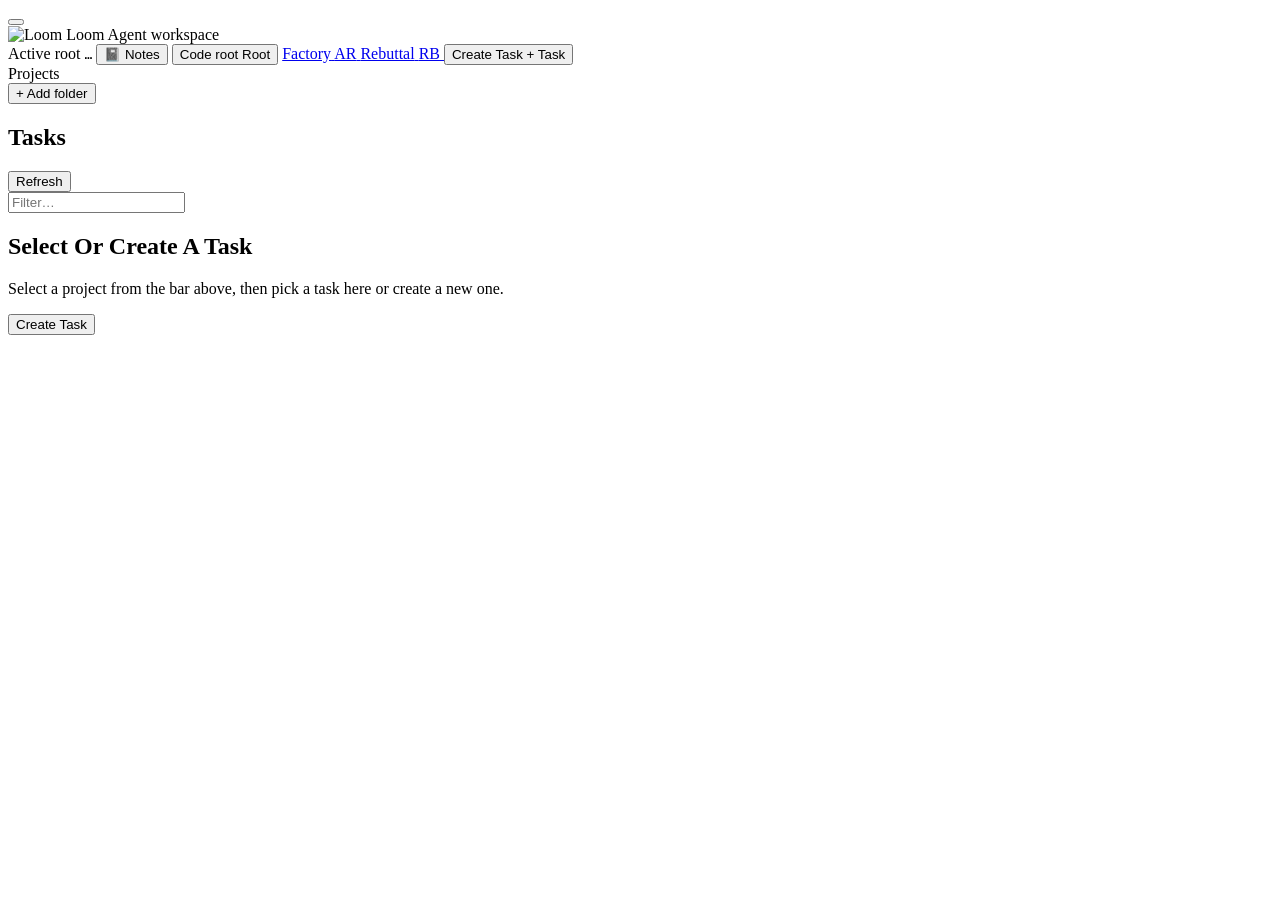
==== loom/web_static/index.html @ cb7a7e26 "Merge remote-tracking branch 'origin/main' into HEAD Co-authored-by: Cursor <cursoragent@cursor.com>" ====
<!DOCTYPE html>
<html lang="en">
<head>
  <meta charset="utf-8" />
  <meta name="viewport" content="width=device-width, initial-scale=1" />
  <title>Loom</title>
  <link rel="icon" type="image/png" href="/static/loom-logo.png" />
  <link rel="stylesheet" href="/static/vendor/xterm.css?v=5.5.0" />
  <link rel="stylesheet" href="/static/vendor/katex/katex.min.css" />
  <link rel="stylesheet" href="/static/app.css?v=20260814-1" />
</head>
<body>
  <header class="topbar">
    <div class="topbar__left">
      <button type="button" class="icon-btn icon-btn--menu" id="btn-sidebar-toggle" aria-label="Toggle sidebar" aria-expanded="false">
        <span class="icon-btn__bar"></span>
        <span class="icon-btn__bar"></span>
        <span class="icon-btn__bar"></span>
      </button>
      <div class="brand">
        <img class="brand__logo" src="/static/loom-logo.png" alt="Loom" />
        <span class="brand__name">Loom</span>
        <span class="brand__tag">Agent workspace</span>
      </div>
    </div>
    <div class="topbar__meta">
      <span class="topbar__meta-item">Active root <code id="hdr-project">…</code></span>
      <button type="button" class="btn btn--ghost" id="btn-notes-open" title="Open project NOTES.md">
        <span aria-hidden="true">📓</span>
        <span class="btn__label-full">Notes</span>
      </button>
      <button type="button" class="btn btn--ghost" id="btn-code-root-open" title="Configure the repository used for new task worktrees">
        <span class="btn__label-full">Code root</span>
        <span class="btn__label-short" aria-hidden="true">Root</span>
      </button>
      <a class="btn btn--ghost" href="/factory" title="Research Factory — a dedicated view of the AR pipeline">
        <span class="btn__label-full">Factory</span>
        <span class="btn__label-short" aria-hidden="true">AR</span>
      </a>
      <a class="btn btn--ghost" href="/rebuttal-factory" title="Auto Rebuttal Factory — reviewer response workflow">
        <span class="btn__label-full">Rebuttal</span>
        <span class="btn__label-short" aria-hidden="true">RB</span>
      </a>
      <button type="button" class="btn btn--primary" id="btn-create-open">
        <span class="btn__label-full">Create Task</span>
        <span class="btn__label-short" aria-hidden="true">+ Task</span>
      </button>
    </div>
  </header>
  <div class="sidebar-backdrop" id="sidebar-backdrop" hidden></div>

  <div class="offline-bar" id="offline-bar" role="status" hidden>
    <span class="offline-bar__dot" aria-hidden="true"></span>
    <span class="offline-bar__text">Can't reach the Loom server. Anything below is the last data loaded — agents in tmux keep running.</span>
    <button type="button" class="btn btn--sm" id="btn-offline-retry">Retry</button>
  </div>

  <nav class="project-bar" aria-label="Registered repositories">
    <span class="project-bar__hint" id="project-bar-hint">Projects</span>
    <div class="project-bar__scroll" id="project-toggle-scroll" role="tablist" aria-label="Switch project"></div>
    <button type="button" class="project-bar__add" id="btn-add-project">+ Add folder</button>
  </nav>

  <div class="layout">
    <aside class="sidebar">
      <section class="sidebar__section">
        <div class="sidebar__heading-row">
          <h2 class="sidebar__heading">Tasks <span class="sidebar__count" id="task-count"></span></h2>
          <button type="button" class="btn btn--primary btn--sm" id="btn-tasks-refresh">Refresh</button>
        </div>
        <input type="search" class="task-filter" id="task-filter" placeholder="Filter…" autocomplete="off" />
        <ul class="task-list" id="task-list" aria-live="polite"></ul>
      </section>
    </aside>

    <section class="main">
      <div id="task-empty" class="empty-state">
        <h1>Select Or Create A Task</h1>
        <p>Select a project from the bar above, then pick a task here or create a new one.</p>
        <button type="button" class="btn btn--primary" id="btn-empty-create">Create Task</button>
      </div>

      <article id="task-view" class="task-view" hidden>
        <header class="task-view__header">
          <div class="task-view__header-row">
            <div class="task-view__heading">
              <h1 class="task-view__title" id="task-title">…</h1>
              <div class="task-view__meta">
                <span id="task-backend"></span>
              </div>
            </div>
            <button type="button" class="btn btn--danger btn--sm" id="btn-delete-task">Delete task</button>
          </div>
          <p class="tab-panel__hint" id="task-goal"></p>
        </header>
        <nav class="tabs" id="main-tabs" role="tablist"></nav>
        <section class="tab-panel active" data-panel="claude" role="tabpanel">
          <input type="hidden" id="inp-interview-target" />
          <div class="agent-bar" aria-label="Agent controls">
            <button type="button" class="btn btn--primary" id="btn-interview-start" title="Launch the agent in a tmux pane — it keeps running even if you close the browser">Start Agent</button>
            <button type="button" class="btn btn--danger" id="btn-interview-stop">Stop Claude</button>
            <span class="agent-bar__sep" aria-hidden="true"></span>
            <span class="agent-bar__label">Prompts</span>
            <button type="button" class="btn btn--sm" id="btn-interview-paste" title="Paste the deep-interview prompt (general goal + skills) into the agent pane">Start Deep Interview</button>
            <button type="button" class="btn btn--sm" id="btn-run-goal" title="Paste /goal, which runs the agent against PLAN.md">Run /goal</button>
            <button type="button" class="btn btn--sm" id="btn-write-result" title="Paste the prompt that writes progress and results back into PLAN.md">Write result</button>
          </div>
          <div class="pane-card claude-info" id="claude-info-card">
            <div class="claude-info__row">
              <span class="claude-info__label">Agent</span>
              <select id="claude-info-agent" class="claude-info__agent">
                <option value="cursor">Cursor Agent</option>
                <option value="claude">Claude</option>
                <option value="codex">Codex</option>
              </select>
              <span class="claude-info__hint" id="claude-info-agent-hint">stop first</span>
            </div>
            <div class="claude-info__row">
              <span class="claude-info__label">Model</span>
              <select id="claude-info-model-select" class="model-select" aria-label="Model"></select>
              <input id="claude-info-model" class="claude-info__model model-custom" placeholder="Model id" hidden />
              <span class="claude-info__hint" id="claude-info-model-hint">used on next start</span>
            </div>
            <div class="claude-info__row claude-info__row--skills">
              <span class="claude-info__label" id="claude-info-skills-label">Skills</span>
              <select id="claude-info-skills" class="skill-select-native" multiple data-chips="claude-info-skill-chips" data-require-one="1" tabindex="-1" aria-hidden="true"></select>
              <div class="skill-chips" id="claude-info-skill-chips" role="group" aria-labelledby="claude-info-skills-label"></div>
              <span class="claude-info__hint" id="claude-info-skills-hint">used when starting deep interview</span>
            </div>
            <div class="claude-info__row claude-info__row--worktrees">
              <span class="claude-info__label">Worktrees</span>
              <div class="claude-info__worktrees" id="claude-info-worktree-list"></div>
              <div class="claude-info__wt-actions">
                <button type="button" class="btn btn--sm" id="btn-create-worktree">+ Add worktree</button>
                <button type="button" class="btn btn--sm" id="btn-worktree-push-all" hidden>Push all</button>
              </div>
            </div>
            <div class="claude-info__row">
              <span class="claude-info__label">tmux</span>
              <code class="claude-info__value" id="claude-info-tmux">—</code>
              <span class="claude-info__pill" id="claude-info-tmux-state">unknown</span>
            </div>
            <div class="claude-info__row claude-info__row--sessions">
              <span class="claude-info__label">Sessions</span>
              <div class="claude-info__sessions" id="claude-info-sessions">
                <span class="claude-info__hint">No agent sessions captured yet. Start Agent to bind one.</span>
              </div>
            </div>
            <div class="claude-info__row claude-info__row--monitor">
              <span class="claude-info__label">Monitor</span>
              <div class="claude-info__monitor">
                <label class="switch" title="Notify via OpenClaw each time the agent stops and waits for input (reply in OpenClaw to continue it). Stays silent if it's already idle when you turn this on.">
                  <input type="checkbox" id="monitor-toggle" class="switch__input" />
                  <span class="switch__track"><span class="switch__thumb"></span></span>
                  <span class="switch__text">Notify</span>
                </label>
              </div>
            </div>
          </div>
          <div class="pane-card terminal-card terminal-card--interview">
            <div class="terminal-card__bar">
              <span class="terminal-card__bar-glyph" aria-hidden="true"></span>
              <h4>Agent Terminal</h4>
              <div class="terminal-card__bar-right">
                <span class="terminal-card__live" id="interview-live" hidden>● live</span>
                <button type="button" class="term-kill" id="term-kill" title="Close the current tmux session (kill-session); any running agent is terminated too" aria-label="Close current tmux session">
                  <span class="term-kill__glyph" aria-hidden="true">
                    <svg viewBox="0 0 24 24" width="13" height="13" focusable="false"><path fill="currentColor" d="M11 2.6h2v9.2h-2zM6.7 6.1 8.1 7.5a5.6 5.6 0 1 0 7.8 0l1.4-1.4a7.6 7.6 0 1 1-10.6 0z"/></svg>
                  </span>
                  <span class="term-kill__label">Close Tmux</span>
                </button>
                <button type="button" class="term-compose-toggle" id="term-compose-toggle" aria-expanded="false" aria-controls="term-compose" title="Chinese / long-text input (reliable IME; Enter to send, Shift+Enter for newline)">
                  <span class="term-compose-toggle__glyph" aria-hidden="true">中</span>
                  <span class="term-compose-toggle__label">Chinese Input</span>
                </button>
              </div>
            </div>
            <div id="interview-term" class="xterm-host" aria-label="Agent terminal — click and type like a real terminal"></div>
            <div class="term-compose" id="term-compose" hidden>
              <textarea id="term-compose-input" class="term-compose__input" rows="1" placeholder="Type a message — Enter to send, Shift+Enter for newline" autocomplete="off" autocapitalize="off" spellcheck="false"></textarea>
              <button type="button" class="term-compose__send" id="term-compose-send" title="Send to terminal (Enter)" aria-label="Send to terminal">
                <svg class="term-compose__send-icon" viewBox="0 0 24 24" width="16" height="16" aria-hidden="true" focusable="false"><path fill="currentColor" d="M3.32 20.4l17.4-7.46a1.02 1.02 0 0 0 0-1.88L3.32 3.6A1.01 1.01 0 0 0 1.93 4.8L4 11l9 1-9 1-2.07 6.2a1.01 1.01 0 0 0 1.39 1.2z"/></svg>
                <span class="term-compose__send-label">Send</span>
              </button>
            </div>
            <div class="term-mobile-keys" id="term-mobile-keys" aria-label="Terminal keys">
              <button type="button" class="term-key" data-key="esc">Esc</button>
              <button type="button" class="term-key" data-key="c-c" aria-label="Ctrl-C">⌃C</button>
              <button type="button" class="term-key" data-key="up" aria-label="Up">↑</button>
              <button type="button" class="term-key" data-key="down" aria-label="Down">↓</button>
              <button type="button" class="term-key" data-key="left" aria-label="Left">←</button>
              <button type="button" class="term-key" data-key="right" aria-label="Right">→</button>
              <button type="button" class="term-key" data-key="tab">Tab</button>
              <button type="button" class="term-key" data-key="enter" aria-label="Enter">⏎</button>
            </div>
          </div>
          <div class="interview-markdown">
            <div class="interview-md-bar">
              <label for="interview-md-select" class="interview-md-bar__label">Viewing</label>
              <select id="interview-md-select" class="interview-md-select" aria-label="Top-level markdown file to view"></select>
              <span class="tab-panel__hint interview-md-bar__hint" id="interview-md-hint">Read-only preview. Pick any scanned Markdown file.</span>
              <span class="interview-md-bar__spacer"></span>
              <button type="button" class="btn btn--sm" id="btn-plan-edit">Edit</button>
              <button type="button" class="btn btn--primary btn--sm" id="btn-plan-save" hidden>Save</button>
              <button type="button" class="btn btn--sm" id="btn-plan-cancel" hidden>Cancel</button>
            </div>
            <div class="markdown-workbench markdown-workbench--interview">
              <div class="markdown-pane">
                <div class="pane-label">Raw Markdown</div>
                <textarea id="editor-interview" class="editor" spellcheck="false" readonly></textarea>
              </div>
              <div class="markdown-pane markdown-pane--preview">
                <div class="pane-label">Rendered Preview</div>
                <div id="preview-interview" class="markdown-preview"></div>
              </div>
            </div>
          </div>
        </section>

        <section class="tab-panel" data-panel="changes" role="tabpanel" hidden>
          <div class="changes-toolbar changes-toolbar--simple">
            <div>
              <strong>Code changes</strong>
              <span class="tab-panel__hint" id="changes-status"></span>
            </div>
            <button type="button" class="btn btn--sm" id="btn-changes-refresh">Refresh</button>
          </div>
          <div id="changes-body" class="changes-body"></div>
        </section>

        <section class="tab-panel" data-panel="kernel" role="tabpanel" hidden>
          <p class="tab-panel__hint">Kernel optimization on <code id="kernel-project">…</code> · <span class="kernel-badge" id="kernel-service-badge" data-state="unknown">service: …</span> <button type="button" class="btn btn--sm" id="btn-kernel-refresh">Refresh</button></p>
          <div class="pane-card claude-info kernel-info-card" id="kernel-info-card">
            <div class="claude-info__row claude-info__row--worktrees">
              <span class="claude-info__label">Worktrees</span>
              <div class="claude-info__worktrees" id="kernel-worktree-list"></div>
              <div class="claude-info__wt-actions">
                <button type="button" class="btn btn--sm" id="btn-kernel-create-worktree">+ Add worktree</button>
                <button type="button" class="btn btn--sm" id="btn-kernel-worktree-push-all" hidden>Push all</button>
              </div>
            </div>
          </div>
          <div class="kernel-lab__body">
            <section class="kernel-interview">
              <h3>Describe what to optimize (interview)</h3>
              <div class="kernel-chat" id="kernel-chat"></div>
              <div class="kernel-chat__input">
                <textarea id="kernel-chat-text" rows="2" placeholder="e.g. optimize this MLA decode: https://raw.githubusercontent.com/…/mla_decode_fp8.py"></textarea>
                <button type="button" class="btn btn--primary" id="btn-kernel-chat-send">Send</button>
              </div>
              <div class="kernel-spec" id="kernel-spec" hidden></div>
            </section>
            <section class="kernel-form">
              <div class="kernel-form__head">
                <h3>Launch workers</h3>
                <span>Choose one workflow</span>
              </div>
              <fieldset class="kernel-mode-picker">
                <label class="kernel-mode-card">
                  <input type="radio" name="kernel-run-mode" value="scratch" checked />
                  <span class="kernel-mode-card__body">
                    <strong>Write from scratch</strong>
                    <small>No starter kernel. Build from INSTRUCTION.md and shared PLAN.md.</small>
                  </span>
                </label>
                <label class="kernel-mode-card">
                  <input type="radio" name="kernel-run-mode" value="optimize" />
                  <span class="kernel-mode-card__body">
                    <strong>Optimize existing</strong>
                    <small>Start from the best correct kernel in the evaluator library.</small>
                  </span>
                </label>
              </fieldset>
              <div class="kernel-form__row">
                <div>
                  <label for="kernel-plugin">Operation</label>
                  <select id="kernel-plugin"></select>
                </div>
                <div>
                  <label for="kernel-target">Backend</label>
                  <select id="kernel-target"></select>
                </div>
              </div>
              <label for="kernel-model">Worker model</label>
              <input type="text" id="kernel-model" list="kernel-model-list" placeholder="claude-…" />
              <datalist id="kernel-model-list"></datalist>
              <div class="kernel-form__row">
                <div>
                  <label for="kernel-cluster">Cluster / GPU</label>
                  <select id="kernel-cluster"></select>
                </div>
                <div>
                  <label for="kernel-nagents">Workers</label>
                  <input type="number" id="kernel-nagents" min="1" value="3" />
                </div>
              </div>
              <div class="kernel-form__row">
                <div>
                  <label for="kernel-target-speedup">Success target</label>
                  <input type="number" id="kernel-target-speedup" step="0.05" placeholder="e.g. 1.10×" />
                </div>
              </div>
              <details class="kernel-advanced" id="kernel-advanced-shape">
                <summary class="kernel-advanced__summary">Advanced shape override</summary>
                <p class="kernel-advanced__hint">Normally use the interview shape. Override only when benchmarking a specific workload.</p>
                <textarea id="kernel-shape" rows="5" spellcheck="false" placeholder="(agent decides — optional override)"></textarea>
              </details>
              <button type="button" class="btn btn--primary kernel-launch-btn" id="btn-kernel-launch">
                <span>Launch run</span><span aria-hidden="true">→</span>
              </button>
              <span class="tab-panel__hint" id="kernel-launch-status"></span>
            </section>
            <section class="kernel-runs">
              <h3>Runs</h3>
              <ul class="kernel-run-list" id="kernel-run-list"></ul>
              <div class="kernel-run-detail" id="kernel-run-detail" hidden></div>
            </section>
          </div>
        </section>

        <section class="tab-panel" data-panel="ar" role="tabpanel" hidden>
          <p class="tab-panel__hint">
            Automated research on <code id="ar-direction-label">…</code> ·
            <span class="kernel-badge" id="ar-stage-badge" data-state="unknown">…</span>
            <button type="button" class="btn btn--sm" id="btn-ar-refresh">Refresh</button>
          </p>

          <!-- Studio view: mine papers, propose ideas, spawn one task per idea -->
          <div class="ar-studio" id="ar-studio" hidden>
            <section class="ar-card">
              <div class="ar-card__head">
                <h3>Recent work</h3>
                <div class="ar-card__actions">
                  <label class="ar-check"><input type="checkbox" id="ar-venue-only" /> Venue-tagged only</label>
                  <button type="button" class="btn btn--sm" id="btn-ar-mine">Mine arXiv</button>
                </div>
              </div>
              <p class="tab-panel__hint" id="ar-papers-status">Nothing mined yet.</p>
              <pre class="ar-log" id="ar-papers-log" hidden></pre>
              <ul class="ar-paper-list" id="ar-paper-list"></ul>
            </section>

            <section class="ar-card">
              <div class="ar-card__head">
                <h3>Ideas</h3>
                <div class="ar-card__actions">
                  <label class="ar-check">Count <input type="number" id="ar-idea-count" min="1" max="12" value="6" /></label>
                  <button type="button" class="btn btn--sm" id="btn-ar-ideas">Generate ideas</button>
                  <button type="button" class="btn btn--primary btn--sm" id="btn-ar-spawn" title="Turn each selected idea into its own paper task">Create tasks</button>
                </div>
              </div>
              <p class="tab-panel__hint" id="ar-ideas-status">No ideas yet. Generate them here, or paste a JSON array from the agent pane.</p>
              <pre class="ar-log" id="ar-ideas-log" hidden></pre>
              <div class="ar-idea-list" id="ar-idea-list"></div>
            </section>
          </div>

          <!-- Paper view: draft gate, author/reviewer rounds, final gate -->
          <div class="ar-paper" id="ar-paper" hidden>
            <section class="ar-card">
              <div class="ar-card__head">
                <h3 id="ar-paper-title">Paper</h3>
                <div class="ar-card__actions">
                  <button type="button" class="btn btn--sm" id="btn-ar-build">Rebuild PDF</button>
                  <button type="button" class="btn btn--sm" id="btn-ar-download">Download PDF</button>
                  <button type="button" class="btn btn--sm" id="btn-ar-submission" title="Check this paper against the venue's requirements and write submission.json">Prepare submission</button>
                </div>
              </div>
              <ol class="ar-stepper" id="ar-stepper"></ol>
              <p class="tab-panel__hint" id="ar-paper-hint"></p>
              <div class="ar-idea-brief" id="ar-idea-brief"></div>
              <div class="ar-submission" id="ar-submission" hidden>
                <h4 class="ar-submission__title">Submission readiness</h4>
                <ul class="ar-checklist" id="ar-checklist"></ul>
                <p class="tab-panel__hint">Loom never posts to OpenReview. Run this yourself, signed in as you:</p>
                <pre class="ar-log" id="ar-submission-command"></pre>
              </div>
            </section>

            <section class="ar-card" id="ar-gate-card" hidden>
              <div class="ar-card__head">
                <h3 id="ar-gate-title">Your review</h3>
              </div>
              <p class="tab-panel__hint" id="ar-gate-hint"></p>
              <textarea id="ar-gate-note" rows="3" placeholder="Optional instruction for the author agent — carried into the next round."></textarea>
              <div class="ar-card__actions">
                <button type="button" class="btn btn--primary" id="btn-ar-approve">Approve</button>
                <button type="button" class="btn btn--danger" id="btn-ar-reject">Request changes</button>
              </div>
            </section>

            <section class="ar-card">
              <div class="ar-card__head">
                <h3>Rounds</h3>
                <div class="ar-card__actions">
                  <button type="button" class="btn btn--sm" id="btn-ar-loop-start">Start loop</button>
                  <button type="button" class="btn btn--sm" id="btn-ar-loop-stop">Stop loop</button>
                  <button type="button" class="btn btn--sm" id="btn-ar-review-now">Review now</button>
                </div>
              </div>
              <p class="tab-panel__hint" id="ar-loop-status"></p>
              <pre class="ar-log" id="ar-review-log" hidden></pre>
              <ul class="ar-round-list" id="ar-round-list"></ul>
            </section>
          </div>
        </section>

      </article>
    </section>
  </div>

  <div class="modal-backdrop" id="create-modal" hidden>
    <div class="modal-card" role="dialog" aria-modal="true" aria-labelledby="create-modal-title">
      <div class="modal-card__header">
        <div>
          <h2 id="create-modal-title">Create Task</h2>
          <p>Choose skills, agent, and a short goal. The deep interview will turn it into PLAN.md.</p>
        </div>
        <button type="button" class="icon-btn" id="btn-create-close" aria-label="Close">×</button>
      </div>

      <div class="modal-card__body">
        <label id="new-skills-label">Skills</label>
        <select id="new-skills" class="skill-select-native" multiple data-chips="new-skill-chips" tabindex="-1" aria-hidden="true"></select>
        <div class="skill-chips skill-chips--block" id="new-skill-chips" role="group" aria-labelledby="new-skills-label"></div>
        <p class="skills-note">Injected into the deep interview and worker prompt. Pick as many as you need — they're combined.</p>
        <label for="new-title">Title</label>
        <input type="text" id="new-title" placeholder="Example: xorl1" />
        <label for="new-agent-select">Task type</label>
        <select id="new-agent-select" class="modal-input-wide" aria-label="Task type">
          <option value="cursor">Cursor Agent — agent CLI, resume by chat ID</option>
          <option value="claude">Claude — claude CLI, resume by UUID</option>
          <option value="codex">Codex — codex CLI, codex resume &lt;id&gt;</option>
          <option value="kernel">Kernel Lab — Loom Kernel Hub optimization</option>
          <option value="ar">AR — automated research (paper pipeline)</option>
        </select>
        <p class="create-agent-hint" id="new-agent-hint"></p>

        <div class="ar-create" id="ar-create-fields" hidden>
          <div class="ar-create__row">
            <div>
              <label for="ar-direction">Research direction</label>
              <select id="ar-direction" class="modal-input-wide"></select>
            </div>
            <div>
              <label for="ar-venue">Target venue</label>
              <select id="ar-venue" class="modal-input-wide"></select>
            </div>
          </div>
          <input type="text" id="ar-custom-direction" class="modal-input-wide" placeholder="Describe the direction in your own words" hidden />
          <fieldset class="kernel-mode-picker ar-mode-picker">
            <label class="kernel-mode-card">
              <input type="radio" name="ar-mode" value="auto" checked />
              <span class="kernel-mode-card__body">
                <strong>Auto direction</strong>
                <small>Mine recent arXiv / ICLR / ICML work in this direction, then propose ideas to pick from.</small>
              </span>
            </label>
            <label class="kernel-mode-card">
              <input type="radio" name="ar-mode" value="seed" />
              <span class="kernel-mode-card__body">
                <strong>My idea</strong>
                <small>Start from an idea you describe and iterate it into concrete proposals.</small>
              </span>
            </label>
          </fieldset>
          <div id="ar-seed-wrap">
            <label for="ar-seed-idea" id="ar-seed-label">What the paper should be about</label>
            <textarea id="ar-seed-idea" rows="4" placeholder="The concrete content you want the paper to establish."></textarea>
            <p class="skills-note" id="ar-seed-note"></p>
          </div>
          <label for="ar-max-rounds">Author / reviewer rounds per paper</label>
          <input type="number" id="ar-max-rounds" class="modal-input-wide" min="1" max="50" value="10" />
          <p class="skills-note">Each idea you select becomes its own task: LaTeX draft, your review, then this many author/reviewer rounds before the final gate.</p>
        </div>
        <label for="new-model-select">Model</label>
        <select id="new-model-select" class="modal-input-wide model-select"></select>
        <input id="new-model" class="modal-input-wide model-custom" placeholder="Type a model id" hidden />
        <p class="skills-note">Grouped by family for the selected agent. Pick <em>Custom id…</em> to type one that isn't listed.</p>
        <div id="new-goal-wrap">
          <label for="new-goal">General goal</label>
          <textarea id="new-goal" rows="4" placeholder="Describe the outcome. The deep interview will ask follow-up questions."></textarea>
        </div>
      </div>

      <div class="modal-card__footer">
        <span id="new-task-status" class="tab-panel__hint"></span>
        <button type="button" class="btn" id="btn-create-cancel">Cancel</button>
        <button type="button" class="btn btn--primary" id="btn-new-task">Create Task</button>
      </div>
    </div>
  </div>

  <div class="modal-backdrop" id="add-project-modal" hidden>
    <div class="modal-card" role="dialog" aria-modal="true" aria-labelledby="add-project-modal-title">
      <div class="modal-card__header">
        <div>
          <h2 id="add-project-modal-title">Add a folder</h2>
          <p>Register an existing folder, create a new empty one, or clone a git repo. New folders and clones are created inside the launch directory.</p>
        </div>
        <button type="button" class="icon-btn" id="btn-add-project-close" aria-label="Close">×</button>
      </div>
      <div class="modal-card__body">
        <div class="add-project-modes" id="add-project-modes" role="tablist" aria-label="How to add the folder">
          <button type="button" class="add-project-mode is-active" data-mode="existing" aria-selected="true">Use existing</button>
          <button type="button" class="add-project-mode" data-mode="empty" aria-selected="false">New empty folder</button>
          <button type="button" class="add-project-mode" data-mode="clone" aria-selected="false">Clone a repo</button>
        </div>
        <div id="add-project-launch-wrap" class="add-project-launch-wrap" hidden>
          <p class="modal-subhint">Subfolders of <code id="add-project-launch-root"></code> — click a name to fill the path.</p>
          <div class="add-project-chips" id="add-project-chips" role="group" aria-label="Launch directory subfolders"></div>
        </div>
        <div id="add-project-repo-row" hidden>
          <label for="new-project-repo">Git repo URL</label>
          <input type="text" id="new-project-repo" class="modal-input-wide" placeholder="https://github.com/owner/repo.git" spellcheck="false" autocapitalize="off" />
        </div>
        <label id="new-project-path-label" for="new-project-path">Project directory</label>
        <input type="text" id="new-project-path" class="modal-input-wide" placeholder="/home/you/MyRepo" spellcheck="false" />
        <p class="modal-subhint" id="add-project-path-hint"></p>
        <label for="new-project-code-root">Code root pattern</label>
        <input type="text" id="new-project-code-root" class="modal-input-wide" value="." placeholder="." spellcheck="false" />
        <p class="modal-subhint">Relative to the project directory. Default <code>.</code>; nested example <code>src/code</code>.</p>
      </div>
      <div class="modal-card__footer">
        <span id="add-project-status" class="tab-panel__hint"></span>
        <button type="button" class="btn" id="btn-add-project-cancel">Cancel</button>
        <button type="button" class="btn btn--primary" id="btn-add-project-save">Add</button>
      </div>
    </div>
  </div>

  <div class="modal-backdrop" id="code-root-modal" hidden>
    <div class="modal-card modal-card--compact" role="dialog" aria-modal="true" aria-labelledby="code-root-modal-title">
      <div class="modal-card__header">
        <div>
          <h2 id="code-root-modal-title">Project code root</h2>
          <p>New tasks create their primary worktree from this repository.</p>
        </div>
        <button type="button" class="icon-btn" id="btn-code-root-close" aria-label="Close">×</button>
      </div>
      <div class="modal-card__body">
        <label for="project-code-root-pattern">Relative pattern</label>
        <input type="text" id="project-code-root-pattern" class="modal-input-wide" placeholder="." spellcheck="false" />
        <p class="modal-subhint">Use <code>.</code> for the project root, or a path such as <code>src/code</code>.</p>
        <p class="modal-subhint">Resolved: <code id="project-code-root-resolved">—</code></p>
      </div>
      <div class="modal-card__footer">
        <span id="code-root-status" class="tab-panel__hint"></span>
        <button type="button" class="btn" id="btn-code-root-cancel">Cancel</button>
        <button type="button" class="btn btn--primary" id="btn-code-root-save">Save</button>
      </div>
    </div>
  </div>

  <div class="modal-backdrop" id="worktree-modal" hidden>
    <div class="modal-card" role="dialog" aria-modal="true" aria-labelledby="worktree-modal-title">
      <div class="modal-card__header">
        <div>
          <h2 id="worktree-modal-title">Create worktree</h2>
          <p>Pick a git repo to base the task's worktree on. The new branch is <code id="wt-modal-branch">zhongzhu/…</code>; the worktree lands at <code id="wt-modal-dest">…/work/&lt;repo&gt;/</code>.</p>
        </div>
        <button type="button" class="icon-btn" id="btn-wt-close" aria-label="Close">×</button>
      </div>
      <div class="modal-card__body">
        <div id="wt-candidates" class="wt-candidates"></div>
      </div>
      <div class="modal-card__footer">
        <span id="wt-status" class="tab-panel__hint"></span>
        <button type="button" class="btn" id="btn-wt-cancel">Cancel</button>
      </div>
    </div>
  </div>

  <div class="preview-modal" id="notes-modal" hidden>
    <div class="preview-modal__card" role="dialog" aria-modal="true" aria-labelledby="notes-modal-title">
      <header class="preview-modal__header">
        <div>
          <p class="preview-modal__eyebrow">Project NOTES.md</p>
          <h2 id="notes-modal-title">Notes</h2>
          <p class="preview-modal__sub"><code id="notes-modal-path">…</code></p>
        </div>
        <div class="preview-modal__actions">
          <span id="notes-modal-status" class="tab-panel__hint"></span>
          <button type="button" class="btn btn--primary" id="btn-notes-save">Save</button>
          <button type="button" class="icon-btn" id="btn-notes-close" aria-label="Close">×</button>
        </div>
      </header>
      <main class="preview-modal__body notes-modal__body">
        <div class="markdown-workbench notes-modal__workbench">
          <div class="markdown-pane">
            <div class="pane-label">Edit Markdown</div>
            <textarea id="editor-notes" class="editor" spellcheck="false"></textarea>
          </div>
          <div class="markdown-pane markdown-pane--preview">
            <div class="pane-label">Preview</div>
            <div id="preview-notes" class="markdown-preview"></div>
          </div>
        </div>
      </main>
    </div>
  </div>

  <div class="preview-modal" id="preview-modal" hidden>
    <div class="preview-modal__card" role="dialog" aria-modal="true" aria-labelledby="preview-modal-title">
      <header class="preview-modal__header">
        <div>
          <p class="preview-modal__eyebrow">Fullscreen Preview</p>
          <h2 id="preview-modal-title">Preview</h2>
        </div>
        <div class="preview-modal__actions">
          <button type="button" class="btn" id="btn-preview-print">Print / Save PDF</button>
          <button type="button" class="btn" id="btn-preview-exit-fullscreen">Exit Fullscreen</button>
          <button type="button" class="icon-btn" id="btn-preview-close" aria-label="Close">×</button>
        </div>
      </header>
      <main class="preview-modal__body">
        <article id="preview-modal-content" class="markdown-preview markdown-preview--fullscreen"></article>
      </main>
    </div>
  </div>

  <div class="preview-modal" id="ar-review-modal" hidden>
    <div class="preview-modal__card" role="dialog" aria-modal="true" aria-labelledby="ar-review-title">
      <header class="preview-modal__header">
        <div>
          <p class="preview-modal__eyebrow">Reviewer report</p>
          <h2 id="ar-review-title">Review</h2>
        </div>
        <div class="preview-modal__actions">
          <button type="button" class="icon-btn" id="btn-ar-review-close" aria-label="Close">×</button>
        </div>
      </header>
      <main class="preview-modal__body">
        <article id="ar-review-content" class="markdown-preview"></article>
      </main>
    </div>
  </div>

  <div class="preview-modal" id="kernel-source-modal" hidden>
    <div class="preview-modal__card" role="dialog" aria-modal="true" aria-labelledby="kernel-source-title">
      <header class="preview-modal__header">
        <div>
          <p class="preview-modal__eyebrow">Kernel source</p>
          <h2 id="kernel-source-title">Kernel</h2>
          <div class="kernel-src-tabs" id="kernel-source-tabs" hidden></div>
        </div>
        <div class="preview-modal__actions">
          <button type="button" class="btn" id="btn-kernel-source-copy">Copy</button>
          <button type="button" class="btn" id="btn-kernel-source-download">Download</button>
          <button type="button" class="icon-btn" id="btn-kernel-source-close" aria-label="Close">×</button>
        </div>
      </header>
      <main class="preview-modal__body">
        <pre id="kernel-source-pre" class="kernel-source-pre"></pre>
      </main>
    </div>
  </div>

  <script src="/static/vendor/xterm.js?v=5.5.0"></script>
  <script src="/static/vendor/addon-fit.js?v=0.10.0"></script>
  <script src="/static/vendor/katex/katex.min.js"></script>
<script src="/static/vendor/katex/auto-render.min.js"></script>
<script src="/static/app.js?v=20260814-1"></script>
</body>
</html>
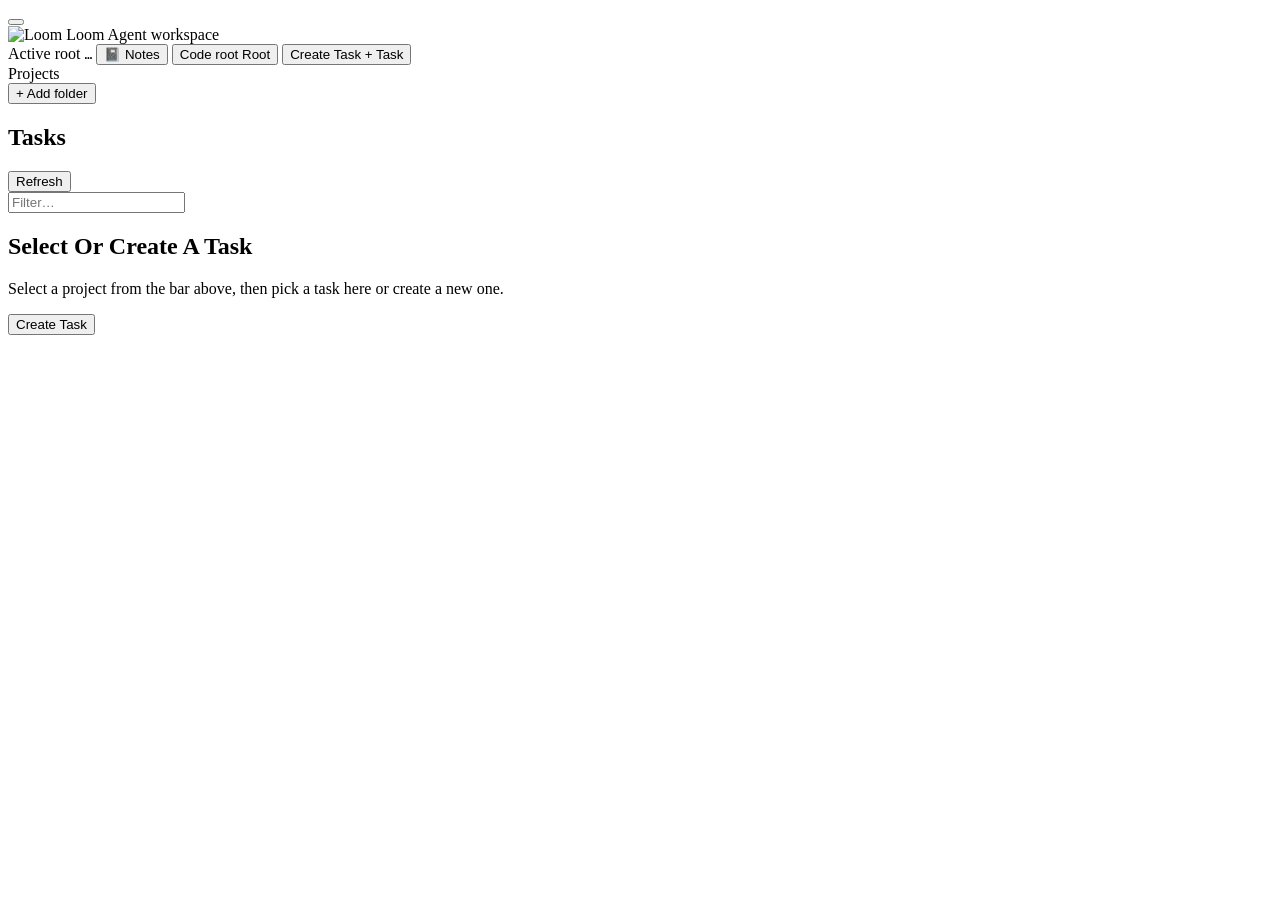
==== commit 78efe224: "Cut Loom and the factories apart, and give every paper a proper home Loom's top bar loses its factor" ====
--- a/loom/web_static/index.html
+++ b/loom/web_static/index.html
@@ -33,14 +33,6 @@
         <span class="btn__label-full">Code root</span>
         <span class="btn__label-short" aria-hidden="true">Root</span>
       </button>
-      <a class="btn btn--ghost" href="/factory" title="Research Factory — a dedicated view of the AR pipeline">
-        <span class="btn__label-full">Factory</span>
-        <span class="btn__label-short" aria-hidden="true">AR</span>
-      </a>
-      <a class="btn btn--ghost" href="/rebuttal-factory" title="Auto Rebuttal Factory — reviewer response workflow">
-        <span class="btn__label-full">Rebuttal</span>
-        <span class="btn__label-short" aria-hidden="true">RB</span>
-      </a>
       <button type="button" class="btn btn--primary" id="btn-create-open">
         <span class="btn__label-full">Create Task</span>
         <span class="btn__label-short" aria-hidden="true">+ Task</span>
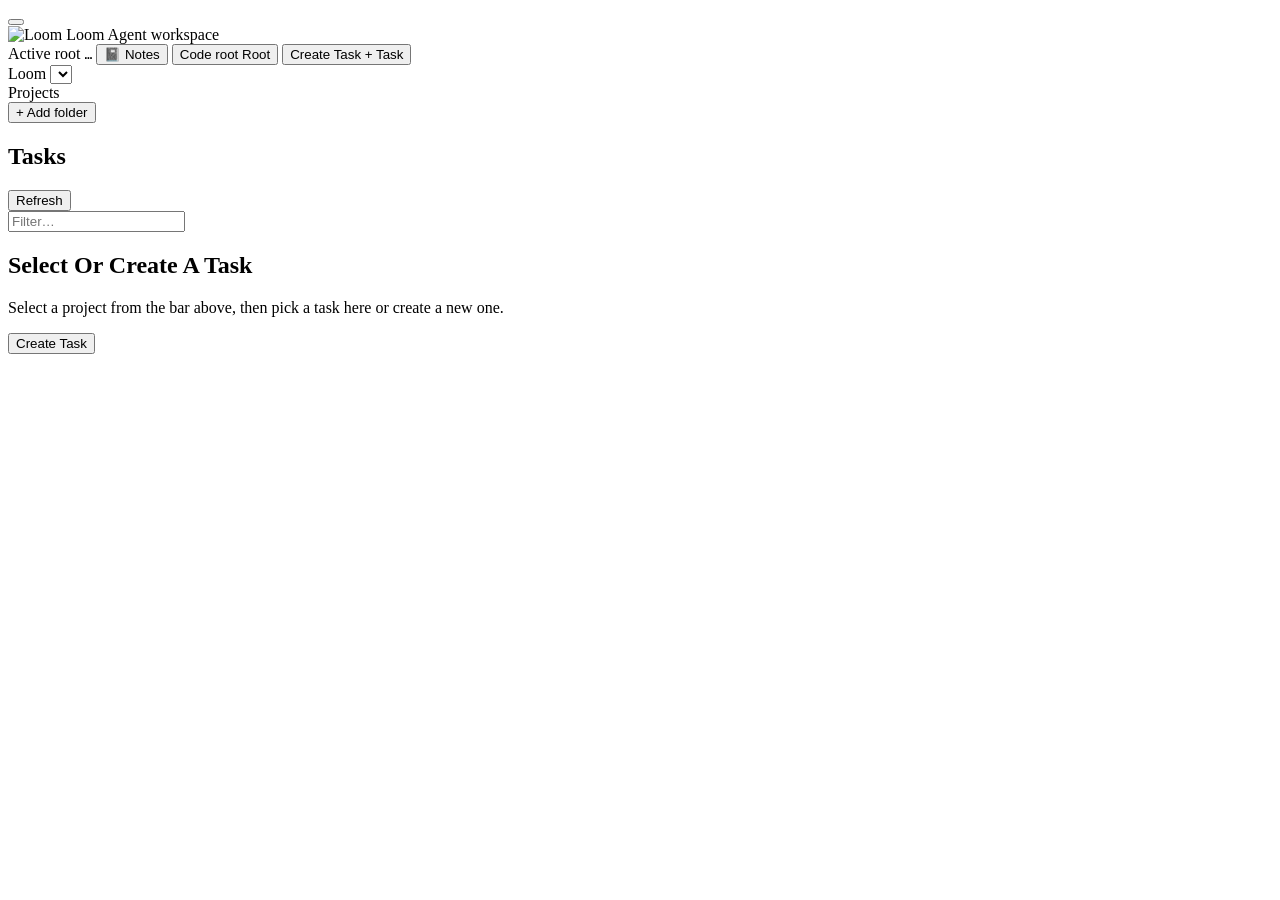
==== commit cd85e509: "Say which Loom the console belongs to, and offer the others One machine runs one Loom and serves its" ====
--- a/loom/web_static/index.html
+++ b/loom/web_static/index.html
@@ -47,6 +47,11 @@
     <button type="button" class="btn btn--sm" id="btn-offline-retry">Retry</button>
   </div>
 
+  <div class="server-bar">
+    <span class="server-bar__hint">Loom</span>
+    <select id="server-switch" class="server-switch" aria-label="Loom server" title="Switch to another Loom"></select>
+  </div>
+
   <nav class="project-bar" aria-label="Registered repositories">
     <span class="project-bar__hint" id="project-bar-hint">Projects</span>
     <div class="project-bar__scroll" id="project-toggle-scroll" role="tablist" aria-label="Switch project"></div>
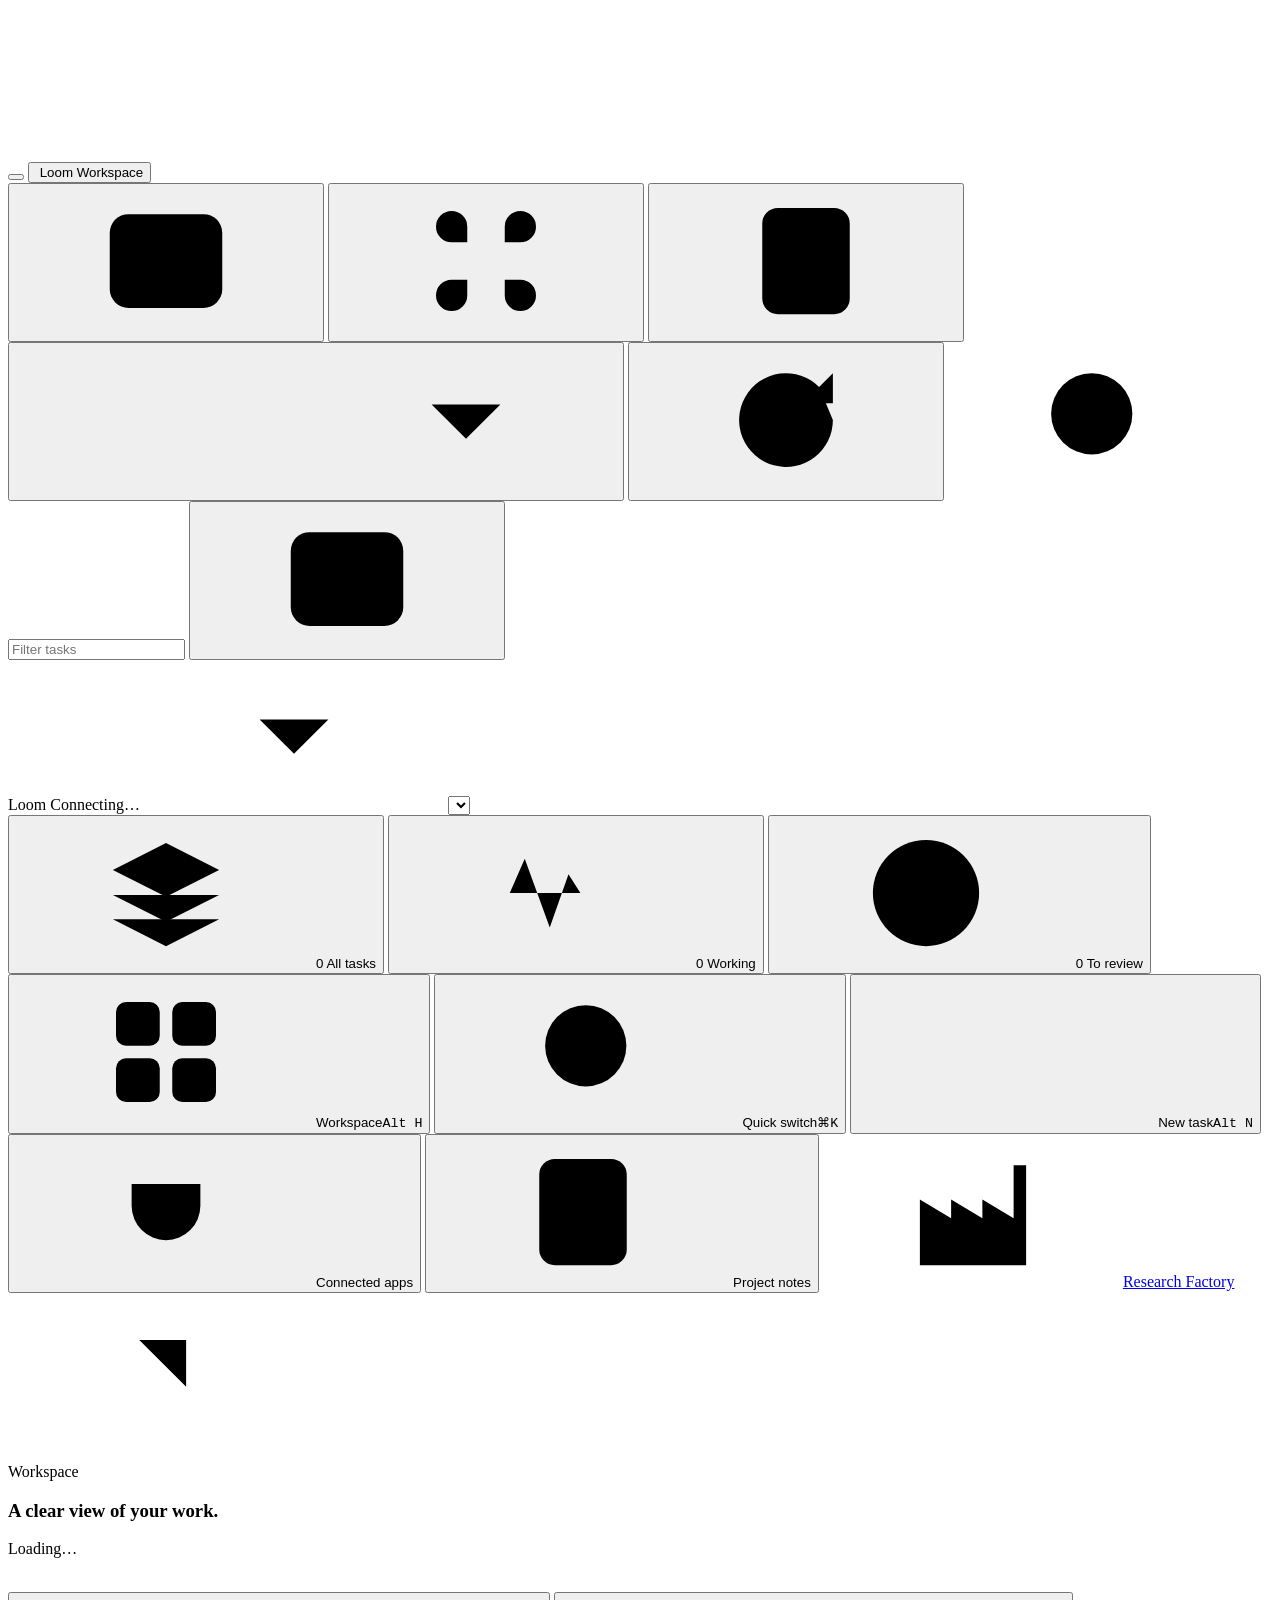
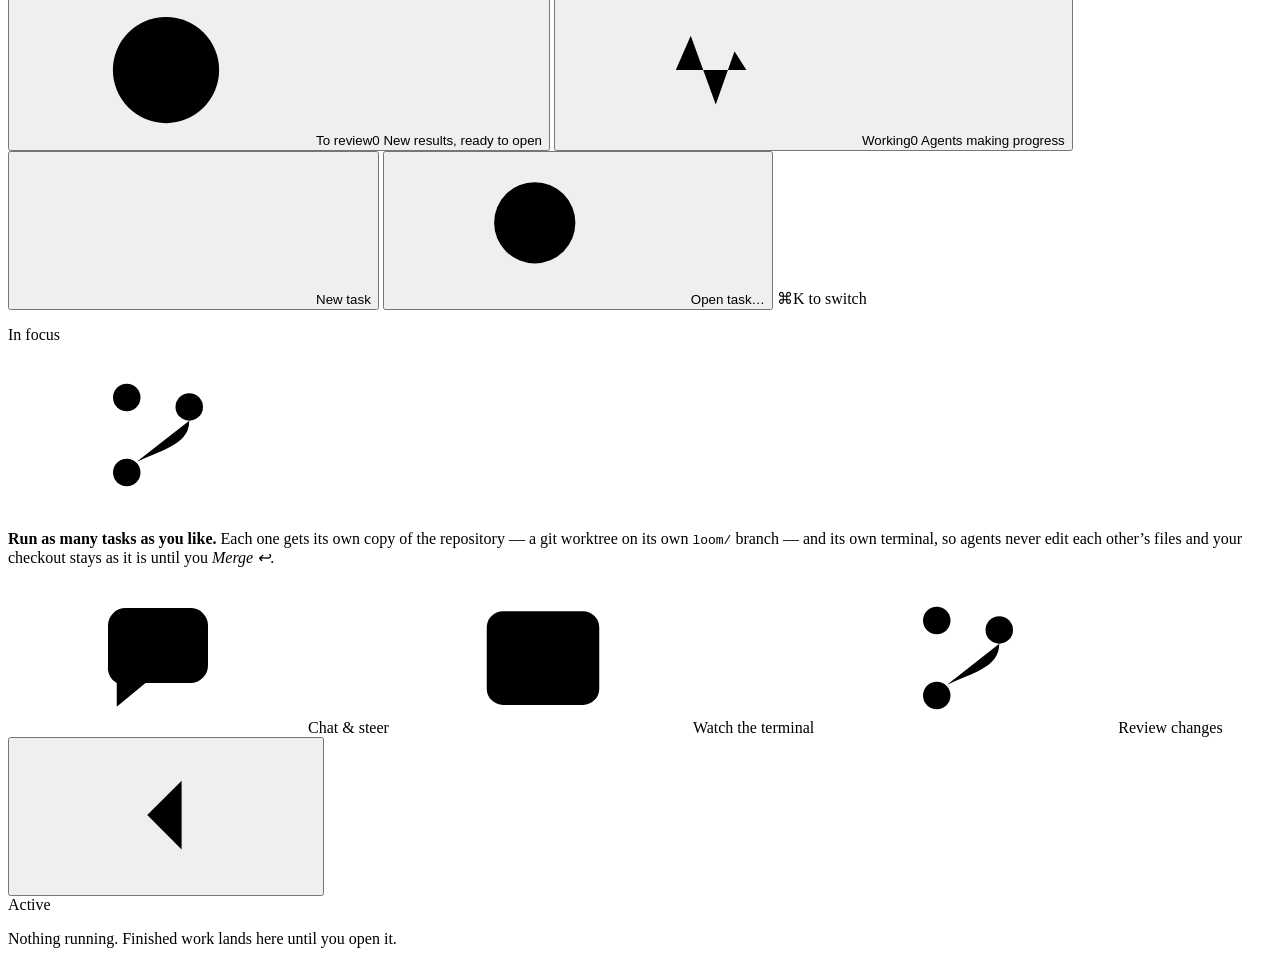
==== commit b38b43a7: "Add bounded Development Task workflow" ====
--- a/loom/web_static/index.html
+++ b/loom/web_static/index.html
@@ -7,36 +7,71 @@
   <link rel="icon" type="image/png" href="/static/loom-logo.png" />
   <link rel="stylesheet" href="/static/vendor/xterm.css?v=5.5.0" />
   <link rel="stylesheet" href="/static/vendor/katex/katex.min.css" />
-  <link rel="stylesheet" href="/static/app.css?v=20260814-1" />
+  <link rel="stylesheet" href="/static/app.css?v=20261004-1" />
 </head>
 <body>
-  <header class="topbar">
-    <div class="topbar__left">
+  <svg class="icon-sprite" aria-hidden="true" focusable="false">
+    <symbol id="i-sidebar" viewBox="0 0 24 24"><rect x="3" y="4.5" width="18" height="15" rx="3"/><path d="M9.5 4.5v15"/></symbol>
+    <symbol id="i-dock" viewBox="0 0 24 24"><rect x="3" y="4.5" width="18" height="15" rx="3"/><path d="M14.5 4.5v15"/></symbol>
+    <symbol id="i-command" viewBox="0 0 24 24"><path d="M9 9V6.5A2.5 2.5 0 1 0 6.5 9H9zm0 0h6m-6 0v6m6-6V6.5A2.5 2.5 0 1 1 17.5 9H15zm0 0v6m0 0h2.5a2.5 2.5 0 1 1-2.5 2.5V15zm0 0H9m0 0v2.5A2.5 2.5 0 1 1 6.5 15H9z"/></symbol>
+    <symbol id="i-note" viewBox="0 0 24 24"><rect x="5" y="3.5" width="14" height="17" rx="2.5"/><path d="M8.5 8.5h7M8.5 12h7M8.5 15.5h4.5"/></symbol>
+    <symbol id="i-plus" viewBox="0 0 24 24"><path d="M12 5v14M5 12h14"/></symbol>
+    <symbol id="i-chevron-down" viewBox="0 0 24 24"><path d="m6.5 9.5 5.5 5.5 5.5-5.5"/></symbol>
+    <symbol id="i-chevron-right" viewBox="0 0 24 24"><path d="m9.5 6.5 5.5 5.5-5.5 5.5"/></symbol>
+    <symbol id="i-chevron-left" viewBox="0 0 24 24"><path d="m14.5 6.5-5.5 5.5 5.5 5.5"/></symbol>
+    <symbol id="i-refresh" viewBox="0 0 24 24"><path d="M19.5 12a7.5 7.5 0 1 1-2.2-5.3"/><path d="M19.5 4.5v4.8h-4.8"/></symbol>
+    <symbol id="i-search" viewBox="0 0 24 24"><circle cx="11" cy="11" r="6.5"/><path d="m20 20-4.3-4.3"/></symbol>
+    <symbol id="i-grid" viewBox="0 0 24 24"><rect x="4" y="4" width="7" height="7" rx="1.6"/><rect x="13" y="4" width="7" height="7" rx="1.6"/><rect x="4" y="13" width="7" height="7" rx="1.6"/><rect x="13" y="13" width="7" height="7" rx="1.6"/></symbol>
+    <symbol id="i-chat" viewBox="0 0 24 24"><path d="M4 6.8A2.8 2.8 0 0 1 6.8 4h10.4A2.8 2.8 0 0 1 20 6.8v6.4a2.8 2.8 0 0 1-2.8 2.8H10l-4.6 3.8V16A2.6 2.6 0 0 1 4 13.4z"/></symbol>
+    <symbol id="i-terminal" viewBox="0 0 24 24"><rect x="3" y="4.5" width="18" height="15" rx="2.6"/><path d="m7.5 9.5 2.8 2.5-2.8 2.5M12.5 15h4"/></symbol>
+    <symbol id="i-folder" viewBox="0 0 24 24"><path d="M3.5 7.6A2.6 2.6 0 0 1 6.1 5h3.4l2.1 2.4h6.3a2.6 2.6 0 0 1 2.6 2.6v6.4a2.6 2.6 0 0 1-2.6 2.6H6.1a2.6 2.6 0 0 1-2.6-2.6z"/></symbol>
+    <symbol id="i-file" viewBox="0 0 24 24"><path d="M7 3.5h6.8L18.5 8v10.5a2 2 0 0 1-2 2H7a2 2 0 0 1-2-2v-13a2 2 0 0 1 2-2z"/><path d="M13.5 3.5V8h5"/></symbol>
+    <symbol id="i-branch" viewBox="0 0 24 24"><circle cx="7" cy="6" r="2.2"/><circle cx="7" cy="18" r="2.2"/><circle cx="17" cy="7.5" r="2.2"/><path d="M7 8.2v7.6M17 9.7c0 3.8-4.2 4.6-8.4 6.6"/></symbol>
+    <symbol id="i-interview" viewBox="0 0 24 24"><path d="M4.5 5.5h15v10h-9l-4.5 3.8V15.5h-1.5z"/><path d="M8.5 9.5h7M8.5 12.5h4"/></symbol>
+    <symbol id="i-play" viewBox="0 0 24 24"><path d="M8 5.8v12.4l10-6.2z"/></symbol>
+    <symbol id="i-pencil" viewBox="0 0 24 24"><path d="M4.5 19.5h3.8L19 8.8 15.2 5 4.5 15.7z"/><path d="m13.6 6.6 3.8 3.8"/></symbol>
+    <symbol id="i-more" viewBox="0 0 24 24"><circle cx="12" cy="12" r="8.6"/><path d="M8.2 12h.01M12 12h.01M15.8 12h.01"/></symbol>
+    <symbol id="i-check-circle" viewBox="0 0 24 24"><circle cx="12" cy="12" r="8.5"/><path d="m8.4 12.3 2.5 2.5 4.8-5.1"/></symbol>
+    <symbol id="i-wave" viewBox="0 0 24 24"><path d="M3 12h3.2l2.4-5.5 4 11 3-8.5 1.9 3H21"/></symbol>
+    <symbol id="i-stack" viewBox="0 0 24 24"><path d="m12 4-8.5 4.3L12 12.6l8.5-4.3z"/><path d="m3.5 12.3 8.5 4.3 8.5-4.3"/><path d="m3.5 16.2 8.5 4.3 8.5-4.3"/></symbol>
+    <symbol id="i-arrow-up-right" viewBox="0 0 24 24"><path d="M7.5 16.5 16.5 7.5M9 7.5h7.5V15"/></symbol>
+    <symbol id="i-arrow-down" viewBox="0 0 24 24"><path d="M12 5v14M6.5 13.5 12 19l5.5-5.5"/></symbol>
+    <symbol id="i-stop" viewBox="0 0 24 24"><circle cx="12" cy="12" r="8.5"/><rect x="9" y="9" width="6" height="6" rx="1.2"/></symbol>
+    <symbol id="i-send" viewBox="0 0 24 24"><path d="M12 18.5v-13M6.5 11 12 5.5l5.5 5.5"/></symbol>
+    <symbol id="i-eye-off" viewBox="0 0 24 24"><path d="m3.5 3.5 17 17"/><path d="M10.4 6.2A9 9 0 0 1 12 6c4.8 0 8 4.3 8.6 6-.3.9-1.3 2.4-2.8 3.7M6.8 7.7C4.9 8.9 3.8 10.8 3.4 12c.6 1.7 3.8 6 8.6 6 1.4 0 2.7-.4 3.8-1"/></symbol>
+    <symbol id="i-claude" viewBox="0 0 24 24"><path d="M12 3.8 13.7 10.3 20.2 12l-6.5 1.7L12 20.2l-1.7-6.5L3.8 12l6.5-1.7z"/></symbol>
+    <symbol id="i-codex" viewBox="0 0 24 24"><path d="m8.5 7.5-4.5 4.5 4.5 4.5M15.5 7.5l4.5 4.5-4.5 4.5M13.6 5.2l-3.2 13.6"/></symbol>
+    <symbol id="i-cursor" viewBox="0 0 24 24"><path d="M5.5 3.8 18.6 11l-6.1 1.6-2.7 6.4z"/></symbol>
+    <symbol id="i-paper" viewBox="0 0 24 24"><path d="M7 3.5h6.8L18.5 8v10.5a2 2 0 0 1-2 2H7a2 2 0 0 1-2-2v-13a2 2 0 0 1 2-2z"/><path d="M8.5 12h7M8.5 15.5h7M8.5 8.5h3"/></symbol>
+    <symbol id="i-plug" viewBox="0 0 24 24"><path d="M9 3.5v4M15 3.5v4"/><path d="M6.5 7.5h11v3.5a5.5 5.5 0 0 1-11 0z"/><path d="M12 16.5v4"/></symbol>
+    <symbol id="i-factory" viewBox="0 0 24 24"><path d="M3.5 20.5V10l5 3V10l5 3V10l5 3V4.5h2v16z"/><path d="M7 17h2M11.5 17h2M16 17h2"/></symbol>
+  </svg>
+  <header class="titlebar">
+    <div class="titlebar__left">
       <button type="button" class="icon-btn icon-btn--menu" id="btn-sidebar-toggle" aria-label="Toggle sidebar" aria-expanded="false">
         <span class="icon-btn__bar"></span>
         <span class="icon-btn__bar"></span>
         <span class="icon-btn__bar"></span>
       </button>
-      <div class="brand">
-        <img class="brand__logo" src="/static/loom-logo.png" alt="Loom" />
-        <span class="brand__name">Loom</span>
-        <span class="brand__tag">Agent workspace</span>
-      </div>
-    </div>
-    <div class="topbar__meta">
-      <span class="topbar__meta-item">Active root <code id="hdr-project">…</code></span>
-      <button type="button" class="btn btn--ghost" id="btn-notes-open" title="Open project NOTES.md">
-        <span aria-hidden="true">📓</span>
-        <span class="btn__label-full">Notes</span>
+      <button type="button" class="brand" id="btn-brand" title="Workspace overview (Alt+H)">
+        <img class="brand__logo" src="/static/loom-logo.png" alt="" />
+        <span class="brand__text">
+          <span class="brand__name">Loom</span>
+          <span class="brand__context" id="brand-context">Workspace</span>
+        </span>
       </button>
-      <button type="button" class="btn btn--ghost" id="btn-code-root-open" title="Configure the repository used for new task worktrees">
-        <span class="btn__label-full">Code root</span>
-        <span class="btn__label-short" aria-hidden="true">Root</span>
-      </button>
-      <button type="button" class="btn btn--primary" id="btn-create-open">
-        <span class="btn__label-full">Create Task</span>
-        <span class="btn__label-short" aria-hidden="true">+ Task</span>
-      </button>
+    </div>
+    <div class="titlebar__tools">
+      <button type="button" class="tb-btn tb-btn--wide-only" id="btn-sidebar-collapse" title="Toggle sidebar (Alt+S)" aria-label="Toggle sidebar" aria-pressed="false"><svg class="ico" aria-hidden="true"><use href="#i-sidebar"/></svg></button>
+      <button type="button" class="tb-btn" id="btn-quick-open" title="Quick switch tasks (⌘K)" aria-label="Quick switch"><svg class="ico" aria-hidden="true"><use href="#i-command"/></svg></button>
+      <button type="button" class="tb-btn" id="btn-notes-open" title="Project notes — the project of the task in front" aria-label="Project notes"><svg class="ico" aria-hidden="true"><use href="#i-note"/></svg></button>
+      <button type="button" class="tb-btn tb-btn--menu" id="btn-new-menu" title="New task (Alt+N) or add a project" aria-label="New" aria-haspopup="menu" aria-expanded="false"><svg class="ico" aria-hidden="true"><use href="#i-plus"/></svg><svg class="ico ico--xs" aria-hidden="true"><use href="#i-chevron-down"/></svg></button>
+      <button type="button" class="tb-btn" id="btn-refresh" title="Refresh" aria-label="Refresh"><svg class="ico" aria-hidden="true"><use href="#i-refresh"/></svg></button>
+      <label class="tb-search" title="Filter the sidebar as you type">
+        <svg class="ico ico--sm" aria-hidden="true"><use href="#i-search"/></svg>
+        <input type="search" id="task-filter" placeholder="Filter tasks" autocomplete="off" spellcheck="false" aria-label="Filter tasks" />
+      </label>
+      <button type="button" class="tb-btn tb-btn--wide-only" id="btn-dock-show" title="Show or hide the active-task dock" aria-label="Toggle the active-task dock" aria-pressed="true"><svg class="ico" aria-hidden="true"><use href="#i-dock"/></svg></button>
     </div>
   </header>
   <div class="sidebar-backdrop" id="sidebar-backdrop" hidden></div>
@@ -47,61 +82,120 @@
     <button type="button" class="btn btn--sm" id="btn-offline-retry">Retry</button>
   </div>
 
-  <div class="server-bar">
-    <span class="server-bar__hint">Loom</span>
-    <select id="server-switch" class="server-switch" aria-label="Loom server" title="Switch to another Loom"></select>
-  </div>
-
-  <nav class="project-bar" aria-label="Registered repositories">
-    <span class="project-bar__hint" id="project-bar-hint">Projects</span>
-    <div class="project-bar__scroll" id="project-toggle-scroll" role="tablist" aria-label="Switch project"></div>
-    <button type="button" class="project-bar__add" id="btn-add-project">+ Add folder</button>
-  </nav>
-
   <div class="layout">
-    <aside class="sidebar">
-      <section class="sidebar__section">
-        <div class="sidebar__heading-row">
-          <h2 class="sidebar__heading">Tasks <span class="sidebar__count" id="task-count"></span></h2>
-          <button type="button" class="btn btn--primary btn--sm" id="btn-tasks-refresh">Refresh</button>
-        </div>
-        <input type="search" class="task-filter" id="task-filter" placeholder="Filter…" autocomplete="off" />
-        <ul class="task-list" id="task-list" aria-live="polite"></ul>
+    <aside class="sidebar" id="sidebar" aria-label="Projects and tasks">
+      <div class="server-bar" id="server-bar">
+        <span class="server-bar__dot" id="server-dot" aria-hidden="true"></span>
+        <span class="server-bar__text">
+          <span class="server-bar__name" id="server-name">Loom</span>
+          <span class="server-bar__sub" id="server-sub">Connecting…</span>
+        </span>
+        <svg class="ico ico--xs server-bar__chevron" aria-hidden="true"><use href="#i-chevron-down"/></svg>
+        <select id="server-switch" class="server-bar__select" aria-label="Loom server" title="Switch to another Loom"></select>
+      </div>
+      <div class="filter-tiles" id="filter-tiles" role="tablist" aria-label="Show tasks">
+        <button type="button" class="filter-tile is-active" data-filter="all" role="tab" aria-selected="true" title="Show all tasks">
+          <span class="filter-tile__top"><svg class="ico ico--sm" aria-hidden="true"><use href="#i-stack"/></svg><span class="filter-tile__count" id="filter-count-all">0</span></span>
+          <span class="filter-tile__label">All tasks</span>
+        </button>
+        <button type="button" class="filter-tile filter-tile--working" data-filter="working" role="tab" aria-selected="false" title="Agents generating right now">
+          <span class="filter-tile__top"><svg class="ico ico--sm" aria-hidden="true"><use href="#i-wave"/></svg><span class="filter-tile__count" id="filter-count-working">0</span></span>
+          <span class="filter-tile__label">Working</span>
+        </button>
+        <button type="button" class="filter-tile filter-tile--finished" data-filter="finished" role="tab" aria-selected="false" title="Finished tasks you haven't opened yet">
+          <span class="filter-tile__top"><svg class="ico ico--sm" aria-hidden="true"><use href="#i-check-circle"/></svg><span class="filter-tile__count" id="filter-count-finished">0</span></span>
+          <span class="filter-tile__label">To review</span>
+        </button>
+      </div>
+      <nav class="project-tree" id="project-tree" aria-label="Projects"></nav>
+      <div class="sidebar__footer">
+        <button type="button" class="sidebar-action" id="btn-go-overview"><svg class="ico" aria-hidden="true"><use href="#i-grid"/></svg><span>Workspace</span><kbd>Alt H</kbd></button>
+        <button type="button" class="sidebar-action" id="btn-go-quick"><svg class="ico" aria-hidden="true"><use href="#i-search"/></svg><span>Quick switch</span><kbd>⌘K</kbd></button>
+        <button type="button" class="sidebar-action" id="btn-go-new"><svg class="ico" aria-hidden="true"><use href="#i-plus"/></svg><span>New task</span><kbd>Alt N</kbd></button>
+        <button type="button" class="sidebar-action" id="btn-go-apps"><svg class="ico" aria-hidden="true"><use href="#i-plug"/></svg><span>Connected apps</span></button>
+        <button type="button" class="sidebar-action" id="btn-go-notes"><svg class="ico" aria-hidden="true"><use href="#i-note"/></svg><span>Project notes</span></button>
+        <a class="sidebar-action" href="/factory" id="btn-go-factory"><svg class="ico" aria-hidden="true"><use href="#i-factory"/></svg><span>Research Factory</span><svg class="ico ico--xs sidebar-action__ext" aria-hidden="true"><use href="#i-arrow-up-right"/></svg></a>
+      </div>
+    </aside>
+
+    <section class="main" id="main">
+      <section id="task-empty" class="overview" aria-label="Workspace overview">
+        <div class="overview__inner">
+          <div class="overview__hero">
+            <div>
+              <p class="overview__eyebrow">Workspace</p>
+              <h1 class="overview__title">A clear view of your work.</h1>
+              <p class="overview__sub" id="overview-sub">Loading…</p>
+            </div>
+            <img class="overview__mark" src="/static/loom-logo.png" alt="" />
+          </div>
+          <div class="overview__cards">
+            <button type="button" class="summary-card summary-card--finished" data-filter="finished" title="Show them in the sidebar">
+              <span class="summary-card__top"><span class="summary-card__label"><svg class="ico ico--sm" aria-hidden="true"><use href="#i-check-circle"/></svg>To review</span><span class="summary-card__count" id="overview-count-finished">0</span></span>
+              <span class="summary-card__detail">New results, ready to open</span>
+            </button>
+            <button type="button" class="summary-card summary-card--working" data-filter="working" title="Show them in the sidebar">
+              <span class="summary-card__top"><span class="summary-card__label"><svg class="ico ico--sm" aria-hidden="true"><use href="#i-wave"/></svg>Working</span><span class="summary-card__count" id="overview-count-working">0</span></span>
+              <span class="summary-card__detail">Agents making progress</span>
+            </button>
+          </div>
+          <div class="overview__actions">
+            <button type="button" class="btn btn--primary" id="btn-empty-create"><svg class="ico ico--sm" aria-hidden="true"><use href="#i-plus"/></svg><span id="btn-empty-create-label">New task</span></button>
+            <button type="button" class="btn" id="btn-overview-open"><svg class="ico ico--sm" aria-hidden="true"><use href="#i-search"/></svg>Open task…</button>
+            <span class="overview__hint">⌘K to switch</span>
+          </div>
+          <div class="overview__focus">
+            <p class="overview__label">In focus</p>
+            <div class="focus-list" id="overview-focus"></div>
+          </div>
+          <div class="overview__parallel" id="overview-parallel">
+            <svg class="ico" aria-hidden="true"><use href="#i-branch"/></svg>
+            <p><strong>Run as many tasks as you like.</strong> Each one gets its own copy of the repository — a git worktree on its own <code>loom/</code> branch — and its own terminal, so agents never edit each other’s files and your checkout stays as it is until you <em>Merge ↩</em>.</p>
+          </div>
+          <div class="overview__foot">
+            <span><svg class="ico ico--sm" aria-hidden="true"><use href="#i-chat"/></svg>Chat &amp; steer</span>
+            <span><svg class="ico ico--sm" aria-hidden="true"><use href="#i-terminal"/></svg>Watch the terminal</span>
+            <span><svg class="ico ico--sm" aria-hidden="true"><use href="#i-branch"/></svg>Review changes</span>
+          </div>
+        </div>
       </section>
-    </aside>
-
-    <section class="main">
-      <div id="task-empty" class="empty-state">
-        <h1>Select Or Create A Task</h1>
-        <p>Select a project from the bar above, then pick a task here or create a new one.</p>
-        <button type="button" class="btn btn--primary" id="btn-empty-create">Create Task</button>
-      </div>
 
       <article id="task-view" class="task-view" hidden>
-        <header class="task-view__header">
-          <div class="task-view__header-row">
-            <div class="task-view__heading">
-              <h1 class="task-view__title" id="task-title">…</h1>
-              <div class="task-view__meta">
-                <span id="task-backend"></span>
-              </div>
-            </div>
-            <button type="button" class="btn btn--danger btn--sm" id="btn-delete-task">Delete task</button>
-          </div>
-          <p class="tab-panel__hint" id="task-goal"></p>
+        <header class="task-head">
+          <div class="task-head__row">
+            <div class="task-head__titles">
+              <h1 class="task-head__title" id="task-title">…</h1>
+              <span class="task-head__sub">
+                <span id="task-project-label"></span>
+                <span class="task-head__slug-wrap" id="task-slug-wrap"><span aria-hidden="true">·</span><span class="task-head__slug" id="task-slug-label"></span></span>
+              </span>
+            </div>
+            <span class="task-head__spacer"></span>
+            <button type="button" class="task-chip task-chip--agent" id="btn-agent-chip" aria-haspopup="dialog" aria-expanded="false" aria-controls="agent-popover" title="Agent, model, skills and sessions">
+              <svg class="ico ico--sm" aria-hidden="true"><use id="task-agent-icon" href="#i-cursor"/></svg>
+              <span id="task-backend">Agent</span>
+              <svg class="ico ico--xs" aria-hidden="true"><use href="#i-chevron-down"/></svg>
+            </button>
+            <span class="task-chip task-chip--status" id="task-status-chip" data-state="offline">
+              <span class="task-chip__dot" aria-hidden="true"></span>
+              <span id="task-status-label">Offline</span>
+            </span>
+            <button type="button" class="btn btn--primary btn--sm" id="btn-interview-start" title="Launch the agent in a tmux pane — it keeps running even if you close the browser">Start Agent</button>
+            <button type="button" id="btn-interview-stop" hidden>Stop Agent</button>
+            <button type="button" class="icon-btn task-head__more" id="btn-task-menu" title="Agent session, notifications, rename, delete" aria-label="More actions" aria-haspopup="menu" aria-expanded="false"><svg class="ico" aria-hidden="true"><use href="#i-more"/></svg></button>
+          </div>
+          <p class="task-head__goal" id="task-goal"></p>
+          <div class="task-head__tabs">
+            <nav class="tabs" id="main-tabs" role="tablist"></nav>
+            <span class="task-head__spacer"></span>
+            <div class="flow-actions" aria-label="Loom flow">
+              <button type="button" class="flow-btn" id="btn-interview-paste" title="Paste the deep-interview prompt (general goal + skills) into the agent pane"><svg class="ico ico--sm" aria-hidden="true"><use href="#i-interview"/></svg><span class="flow-btn__label">Deep Interview</span></button>
+              <button type="button" class="flow-btn" id="btn-run-goal" title="Paste /goal, which runs the agent against PLAN.md"><svg class="ico ico--sm" aria-hidden="true"><use href="#i-play"/></svg><span class="flow-btn__label">Run /goal</span></button>
+              <button type="button" class="flow-btn" id="btn-write-result" title="Paste the prompt that writes progress and results back into PLAN.md"><svg class="ico ico--sm" aria-hidden="true"><use href="#i-pencil"/></svg><span class="flow-btn__label">Write result</span></button>
+            </div>
+          </div>
         </header>
-        <nav class="tabs" id="main-tabs" role="tablist"></nav>
-        <section class="tab-panel active" data-panel="claude" role="tabpanel">
-          <input type="hidden" id="inp-interview-target" />
-          <div class="agent-bar" aria-label="Agent controls">
-            <button type="button" class="btn btn--primary" id="btn-interview-start" title="Launch the agent in a tmux pane — it keeps running even if you close the browser">Start Agent</button>
-            <button type="button" class="btn btn--danger" id="btn-interview-stop">Stop Claude</button>
-            <span class="agent-bar__sep" aria-hidden="true"></span>
-            <span class="agent-bar__label">Prompts</span>
-            <button type="button" class="btn btn--sm" id="btn-interview-paste" title="Paste the deep-interview prompt (general goal + skills) into the agent pane">Start Deep Interview</button>
-            <button type="button" class="btn btn--sm" id="btn-run-goal" title="Paste /goal, which runs the agent against PLAN.md">Run /goal</button>
-            <button type="button" class="btn btn--sm" id="btn-write-result" title="Paste the prompt that writes progress and results back into PLAN.md">Write result</button>
-          </div>
+        <div class="agent-popover" id="agent-popover" role="dialog" aria-label="Agent settings" hidden>
           <div class="pane-card claude-info" id="claude-info-card">
             <div class="claude-info__row">
               <span class="claude-info__label">Agent</span>
@@ -124,14 +218,6 @@
               <div class="skill-chips" id="claude-info-skill-chips" role="group" aria-labelledby="claude-info-skills-label"></div>
               <span class="claude-info__hint" id="claude-info-skills-hint">used when starting deep interview</span>
             </div>
-            <div class="claude-info__row claude-info__row--worktrees">
-              <span class="claude-info__label">Worktrees</span>
-              <div class="claude-info__worktrees" id="claude-info-worktree-list"></div>
-              <div class="claude-info__wt-actions">
-                <button type="button" class="btn btn--sm" id="btn-create-worktree">+ Add worktree</button>
-                <button type="button" class="btn btn--sm" id="btn-worktree-push-all" hidden>Push all</button>
-              </div>
-            </div>
             <div class="claude-info__row">
               <span class="claude-info__label">tmux</span>
               <code class="claude-info__value" id="claude-info-tmux">—</code>
@@ -154,6 +240,24 @@
               </div>
             </div>
           </div>
+        </div>
+        <section class="tab-panel" data-panel="chat" role="tabpanel" hidden>
+          <div class="chat">
+            <div class="chat__feed" id="chat-feed">
+              <div class="chat__column" id="chat-column" aria-live="polite"></div>
+            </div>
+            <button type="button" class="chat__latest" id="chat-latest" hidden><svg class="ico ico--sm" aria-hidden="true"><use href="#i-arrow-down"/></svg>Latest</button>
+            <div class="chat__composer">
+              <div class="chat__composer-inner">
+                <textarea id="chat-input" class="chat__input" rows="1" placeholder="Message the agent… ⏎ send, ⇧⏎ newline" autocomplete="off" spellcheck="false" aria-label="Message the agent"></textarea>
+                <button type="button" class="chat__icon-btn chat__interrupt" id="chat-interrupt" title="Send Esc to the agent pane (interrupt)" aria-label="Interrupt the agent"><svg class="ico" aria-hidden="true"><use href="#i-stop"/></svg></button>
+                <button type="button" class="chat__icon-btn chat__send" id="chat-send" title="Send (⏎)" aria-label="Send"><svg class="ico" aria-hidden="true"><use href="#i-send"/></svg></button>
+              </div>
+            </div>
+          </div>
+        </section>
+        <section class="tab-panel" data-panel="claude" role="tabpanel" hidden>
+          <input type="hidden" id="inp-interview-target" />
           <div class="pane-card terminal-card terminal-card--interview">
             <div class="terminal-card__bar">
               <span class="terminal-card__bar-glyph" aria-hidden="true"></span>
@@ -213,8 +317,46 @@
             </div>
           </div>
         </section>
-
+        <section class="tab-panel" data-panel="files" role="tabpanel" hidden>
+          <div class="files">
+            <aside class="files__tree" aria-label="Task files">
+              <div class="files__tree-head">
+                <svg class="ico ico--sm files__folder-ico" aria-hidden="true"><use href="#i-folder"/></svg>
+                <span class="files__root" id="files-root-label">task</span>
+                <button type="button" class="files__refresh" id="files-refresh" title="Reload the file tree" aria-label="Reload the file tree"><svg class="ico ico--sm" aria-hidden="true"><use href="#i-refresh"/></svg></button>
+              </div>
+              <ul class="files__list" id="files-tree" role="tree"></ul>
+            </aside>
+            <section class="files__view">
+              <div class="files__bar">
+                <span class="files__path" id="files-path"></span>
+                <span class="files__spacer"></span>
+                <div class="seg" id="files-mode" role="group" aria-label="View">
+                  <button type="button" class="seg__btn is-active" data-mode="read">Read</button>
+                  <button type="button" class="seg__btn" data-mode="source">Source</button>
+                </div>
+                <button type="button" class="btn btn--sm" id="files-edit" hidden>Edit</button>
+                <button type="button" class="btn btn--primary btn--sm" id="files-save" hidden>Save</button>
+                <button type="button" class="btn btn--sm" id="files-cancel" hidden>Cancel</button>
+              </div>
+              <p class="files__status" id="files-status" hidden></p>
+              <div class="files__body" id="files-body">
+                <article class="markdown-preview files__preview" id="files-preview"></article>
+                <pre class="files__source" id="files-source" hidden></pre>
+                <textarea class="editor files__editor" id="files-editor" spellcheck="false" hidden></textarea>
+              </div>
+            </section>
+          </div>
+        </section>
         <section class="tab-panel" data-panel="changes" role="tabpanel" hidden>
+            <div class="worktrees-bar" id="worktrees-bar">
+              <span class="worktrees-bar__label"><svg class="ico ico--sm" aria-hidden="true"><use href="#i-branch"/></svg>Worktrees</span>
+              <div class="claude-info__worktrees" id="claude-info-worktree-list"></div>
+              <div class="claude-info__wt-actions">
+                <button type="button" class="btn btn--sm" id="btn-create-worktree">+ Add worktree</button>
+                <button type="button" class="btn btn--sm" id="btn-worktree-push-all" hidden>Push all</button>
+              </div>
+            </div>
           <div class="changes-toolbar changes-toolbar--simple">
             <div>
               <strong>Code changes</strong>
@@ -225,100 +367,32 @@
           <div id="changes-body" class="changes-body"></div>
         </section>
 
-        <section class="tab-panel" data-panel="kernel" role="tabpanel" hidden>
-          <p class="tab-panel__hint">Kernel optimization on <code id="kernel-project">…</code> · <span class="kernel-badge" id="kernel-service-badge" data-state="unknown">service: …</span> <button type="button" class="btn btn--sm" id="btn-kernel-refresh">Refresh</button></p>
-          <div class="pane-card claude-info kernel-info-card" id="kernel-info-card">
-            <div class="claude-info__row claude-info__row--worktrees">
-              <span class="claude-info__label">Worktrees</span>
-              <div class="claude-info__worktrees" id="kernel-worktree-list"></div>
-              <div class="claude-info__wt-actions">
-                <button type="button" class="btn btn--sm" id="btn-kernel-create-worktree">+ Add worktree</button>
-                <button type="button" class="btn btn--sm" id="btn-kernel-worktree-push-all" hidden>Push all</button>
-              </div>
-            </div>
-          </div>
-          <div class="kernel-lab__body">
-            <section class="kernel-interview">
-              <h3>Describe what to optimize (interview)</h3>
-              <div class="kernel-chat" id="kernel-chat"></div>
-              <div class="kernel-chat__input">
-                <textarea id="kernel-chat-text" rows="2" placeholder="e.g. optimize this MLA decode: https://raw.githubusercontent.com/…/mla_decode_fp8.py"></textarea>
-                <button type="button" class="btn btn--primary" id="btn-kernel-chat-send">Send</button>
-              </div>
-              <div class="kernel-spec" id="kernel-spec" hidden></div>
-            </section>
-            <section class="kernel-form">
-              <div class="kernel-form__head">
-                <h3>Launch workers</h3>
-                <span>Choose one workflow</span>
-              </div>
-              <fieldset class="kernel-mode-picker">
-                <label class="kernel-mode-card">
-                  <input type="radio" name="kernel-run-mode" value="scratch" checked />
-                  <span class="kernel-mode-card__body">
-                    <strong>Write from scratch</strong>
-                    <small>No starter kernel. Build from INSTRUCTION.md and shared PLAN.md.</small>
-                  </span>
-                </label>
-                <label class="kernel-mode-card">
-                  <input type="radio" name="kernel-run-mode" value="optimize" />
-                  <span class="kernel-mode-card__body">
-                    <strong>Optimize existing</strong>
-                    <small>Start from the best correct kernel in the evaluator library.</small>
-                  </span>
-                </label>
-              </fieldset>
-              <div class="kernel-form__row">
-                <div>
-                  <label for="kernel-plugin">Operation</label>
-                  <select id="kernel-plugin"></select>
-                </div>
-                <div>
-                  <label for="kernel-target">Backend</label>
-                  <select id="kernel-target"></select>
-                </div>
-              </div>
-              <label for="kernel-model">Worker model</label>
-              <input type="text" id="kernel-model" list="kernel-model-list" placeholder="claude-…" />
-              <datalist id="kernel-model-list"></datalist>
-              <div class="kernel-form__row">
-                <div>
-                  <label for="kernel-cluster">Cluster / GPU</label>
-                  <select id="kernel-cluster"></select>
-                </div>
-                <div>
-                  <label for="kernel-nagents">Workers</label>
-                  <input type="number" id="kernel-nagents" min="1" value="3" />
-                </div>
-              </div>
-              <div class="kernel-form__row">
-                <div>
-                  <label for="kernel-target-speedup">Success target</label>
-                  <input type="number" id="kernel-target-speedup" step="0.05" placeholder="e.g. 1.10×" />
-                </div>
-              </div>
-              <details class="kernel-advanced" id="kernel-advanced-shape">
-                <summary class="kernel-advanced__summary">Advanced shape override</summary>
-                <p class="kernel-advanced__hint">Normally use the interview shape. Override only when benchmarking a specific workload.</p>
-                <textarea id="kernel-shape" rows="5" spellcheck="false" placeholder="(agent decides — optional override)"></textarea>
-              </details>
-              <button type="button" class="btn btn--primary kernel-launch-btn" id="btn-kernel-launch">
-                <span>Launch run</span><span aria-hidden="true">→</span>
-              </button>
-              <span class="tab-panel__hint" id="kernel-launch-status"></span>
-            </section>
-            <section class="kernel-runs">
-              <h3>Runs</h3>
-              <ul class="kernel-run-list" id="kernel-run-list"></ul>
-              <div class="kernel-run-detail" id="kernel-run-detail" hidden></div>
-            </section>
-          </div>
+        <section class="tab-panel" data-panel="development" role="tabpanel" hidden>
+          <div class="dev-toolbar">
+            <div>
+              <strong>Development workflow</strong>
+              <span class="stage-badge" id="dev-stage-badge" data-state="unknown">…</span>
+              <span class="tab-panel__hint" id="dev-round-status"></span>
+            </div>
+            <div class="dev-actions">
+              <button type="button" class="btn btn--sm" id="btn-dev-refresh">Refresh</button>
+              <button type="button" class="btn btn--primary btn--sm" id="btn-dev-review">Run reviewers</button>
+              <button type="button" class="btn btn--sm" id="btn-dev-repair">Start repair</button>
+              <button type="button" class="btn btn--primary btn--sm" id="btn-dev-approve">Approve for merge</button>
+            </div>
+          </div>
+          <p class="tab-panel__hint" id="dev-hint">
+            The implementer is the only writer. Reviewers inspect an immutable commit and never push or merge.
+          </p>
+          <div class="dev-summary" id="dev-summary"></div>
+          <div class="dev-reviewer-grid" id="dev-reviewer-grid"></div>
+          <div class="dev-findings" id="dev-findings"></div>
         </section>
 
         <section class="tab-panel" data-panel="ar" role="tabpanel" hidden>
           <p class="tab-panel__hint">
             Automated research on <code id="ar-direction-label">…</code> ·
-            <span class="kernel-badge" id="ar-stage-badge" data-state="unknown">…</span>
+            <span class="stage-badge" id="ar-stage-badge" data-state="unknown">…</span>
             <button type="button" class="btn btn--sm" id="btn-ar-refresh">Refresh</button>
           </p>
 
@@ -404,6 +478,56 @@
 
       </article>
     </section>
+
+    <aside class="dock" id="dock" aria-label="Active tasks">
+      <div class="dock__resize" id="dock-resize" title="Drag to resize" aria-hidden="true"></div>
+      <div class="dock__strip">
+        <button type="button" class="dock__toggle" id="btn-dock-toggle" aria-expanded="false" aria-controls="dock-panel" title="Show active tasks"><svg class="ico" aria-hidden="true"><use href="#i-chevron-left"/></svg></button>
+        <span class="dock__mark" title="Active tasks"><img src="/static/loom-logo.png" alt="" /></span>
+        <span class="dock__count dock__count--finished" id="dock-count-finished" title="Finished, not yet seen" hidden>0</span>
+        <span class="dock__count dock__count--working" id="dock-count-working" title="Working right now" hidden>0</span>
+      </div>
+      <div class="dock__panel" id="dock-panel">
+        <div class="dock__head">
+          <span class="dock__title">Active</span>
+          <span class="dock__summary" id="dock-summary"></span>
+          <button type="button" class="dock__seen" id="btn-dock-seen" hidden title="Mark every finished task as seen">Mark all seen</button>
+        </div>
+        <div class="dock__pills" id="dock-pills" role="list"></div>
+        <p class="dock__empty" id="dock-empty">Nothing running. Finished work lands here until you open it.</p>
+      </div>
+    </aside>
+  </div>
+
+  <div class="modal-backdrop quick-open" id="quick-open" hidden>
+    <div class="quick-open__card" role="dialog" aria-modal="true" aria-label="Open a task">
+      <label class="quick-open__search">
+        <svg class="ico" aria-hidden="true"><use href="#i-search"/></svg>
+        <input type="search" id="quick-open-input" placeholder="Open a task by name…" autocomplete="off" spellcheck="false" aria-controls="quick-open-list" />
+      </label>
+      <ul class="quick-open__list" id="quick-open-list" role="listbox" aria-label="Tasks"></ul>
+      <p class="quick-open__foot"><kbd>↑</kbd><kbd>↓</kbd> to move · <kbd>⏎</kbd> to open · <kbd>esc</kbd> to close</p>
+    </div>
+  </div>
+
+  <div class="menu" id="menu" role="menu" hidden></div>
+
+  <div class="modal-backdrop" id="apps-modal" hidden>
+    <div class="modal-card apps-modal" role="dialog" aria-modal="true" aria-labelledby="apps-modal-title">
+      <div class="modal-card__header">
+        <div>
+          <h2 id="apps-modal-title">Connected apps</h2>
+          <p>Apps that reach Loom's tools over OAuth, such as ChatGPT. Each gets a token of its own that opens only <code>/mcp</code>; your Loom token never leaves this server.</p>
+        </div>
+        <button type="button" class="icon-btn" id="btn-apps-close" aria-label="Close">×</button>
+      </div>
+      <div class="modal-card__body" id="apps-body"></div>
+      <div class="modal-card__footer">
+        <span id="apps-status" class="tab-panel__hint"></span>
+        <button type="button" class="btn btn--danger" id="btn-apps-revoke-all" hidden>Revoke all</button>
+        <button type="button" class="btn" id="btn-apps-done">Done</button>
+      </div>
+    </div>
   </div>
 
   <div class="modal-backdrop" id="create-modal" hidden>
@@ -417,22 +541,32 @@
       </div>
 
       <div class="modal-card__body">
+        <label for="new-project-select">Project</label>
+        <select id="new-project-select" class="modal-input-wide" aria-label="Project"></select>
         <label id="new-skills-label">Skills</label>
         <select id="new-skills" class="skill-select-native" multiple data-chips="new-skill-chips" tabindex="-1" aria-hidden="true"></select>
         <div class="skill-chips skill-chips--block" id="new-skill-chips" role="group" aria-labelledby="new-skills-label"></div>
         <p class="skills-note">Injected into the deep interview and worker prompt. Pick as many as you need — they're combined.</p>
         <label for="new-title">Title</label>
         <input type="text" id="new-title" placeholder="Example: xorl1" />
+        <div class="create-preview" id="create-preview" aria-live="polite" hidden></div>
         <label for="new-agent-select">Task type</label>
         <select id="new-agent-select" class="modal-input-wide" aria-label="Task type">
           <option value="cursor">Cursor Agent — agent CLI, resume by chat ID</option>
           <option value="claude">Claude — claude CLI, resume by UUID</option>
           <option value="codex">Codex — codex CLI, codex resume &lt;id&gt;</option>
-          <option value="kernel">Kernel Lab — Loom Kernel Hub optimization</option>
+          <option value="development">Development — implement, then two independent code reviews</option>
           <option value="ar">AR — automated research (paper pipeline)</option>
         </select>
         <p class="create-agent-hint" id="new-agent-hint"></p>
 
+        <div class="ar-create" id="development-create-fields" hidden>
+          <label for="development-test-command">Test command (optional)</label>
+          <input type="text" id="development-test-command" class="modal-input-wide" placeholder="e.g. pytest -q or npm test" spellcheck="false" />
+          <label for="development-max-rounds">Maximum review rounds</label>
+          <input type="number" id="development-max-rounds" class="modal-input-wide" min="1" max="5" value="2" />
+          <p class="skills-note">One Cursor implementer owns the worktree. Reviewer A imports the correctness/testing SDE skill; Reviewer B imports the architecture/operational-risk SDE skill. Both review the same committed SHA with the selected model.</p>
+        </div>
         <div class="ar-create" id="ar-create-fields" hidden>
           <div class="ar-create__row">
             <div>
@@ -445,17 +579,17 @@
             </div>
           </div>
           <input type="text" id="ar-custom-direction" class="modal-input-wide" placeholder="Describe the direction in your own words" hidden />
-          <fieldset class="kernel-mode-picker ar-mode-picker">
-            <label class="kernel-mode-card">
+          <fieldset class="mode-picker ar-mode-picker">
+            <label class="mode-card">
               <input type="radio" name="ar-mode" value="auto" checked />
-              <span class="kernel-mode-card__body">
+              <span class="mode-card__body">
                 <strong>Auto direction</strong>
                 <small>Mine recent arXiv / ICLR / ICML work in this direction, then propose ideas to pick from.</small>
               </span>
             </label>
-            <label class="kernel-mode-card">
+            <label class="mode-card">
               <input type="radio" name="ar-mode" value="seed" />
-              <span class="kernel-mode-card__body">
+              <span class="mode-card__body">
                 <strong>My idea</strong>
                 <small>Start from an idea you describe and iterate it into concrete proposals.</small>
               </span>
@@ -511,6 +645,10 @@
           <label for="new-project-repo">Git repo URL</label>
           <input type="text" id="new-project-repo" class="modal-input-wide" placeholder="https://github.com/owner/repo.git" spellcheck="false" autocapitalize="off" />
         </div>
+        <label class="add-project-git" id="add-project-git-row" hidden>
+          <input type="checkbox" id="new-project-git-init" checked />
+          <span><strong>Make it a git repository</strong> — <code>git init</code> and a first commit, so every task gets its own worktree and branch instead of editing the folder itself.</span>
+        </label>
         <label id="new-project-path-label" for="new-project-path">Project directory</label>
         <input type="text" id="new-project-path" class="modal-input-wide" placeholder="/home/you/MyRepo" spellcheck="false" />
         <p class="modal-subhint" id="add-project-path-hint"></p>
@@ -554,7 +692,7 @@
       <div class="modal-card__header">
         <div>
           <h2 id="worktree-modal-title">Create worktree</h2>
-          <p>Pick a git repo to base the task's worktree on. The new branch is <code id="wt-modal-branch">zhongzhu/…</code>; the worktree lands at <code id="wt-modal-dest">…/work/&lt;repo&gt;/</code>.</p>
+          <p>Pick a git repo to base the task's worktree on. The new branch is <code id="wt-modal-branch">loom/…</code>; the worktree lands at <code id="wt-modal-dest">…/work/&lt;repo&gt;/</code>.</p>
         </div>
         <button type="button" class="icon-btn" id="btn-wt-close" aria-label="Close">×</button>
       </div>
@@ -633,30 +771,13 @@
     </div>
   </div>
 
-  <div class="preview-modal" id="kernel-source-modal" hidden>
-    <div class="preview-modal__card" role="dialog" aria-modal="true" aria-labelledby="kernel-source-title">
-      <header class="preview-modal__header">
-        <div>
-          <p class="preview-modal__eyebrow">Kernel source</p>
-          <h2 id="kernel-source-title">Kernel</h2>
-          <div class="kernel-src-tabs" id="kernel-source-tabs" hidden></div>
-        </div>
-        <div class="preview-modal__actions">
-          <button type="button" class="btn" id="btn-kernel-source-copy">Copy</button>
-          <button type="button" class="btn" id="btn-kernel-source-download">Download</button>
-          <button type="button" class="icon-btn" id="btn-kernel-source-close" aria-label="Close">×</button>
-        </div>
-      </header>
-      <main class="preview-modal__body">
-        <pre id="kernel-source-pre" class="kernel-source-pre"></pre>
-      </main>
-    </div>
-  </div>
-
   <script src="/static/vendor/xterm.js?v=5.5.0"></script>
   <script src="/static/vendor/addon-fit.js?v=0.10.0"></script>
   <script src="/static/vendor/katex/katex.min.js"></script>
 <script src="/static/vendor/katex/auto-render.min.js"></script>
-<script src="/static/app.js?v=20260814-1"></script>
+<script src="/static/app.js?v=20261004-2"></script>
+<script src="/static/workspace.js?v=20261004-1"></script>
+<script src="/static/chat.js?v=20261004-1"></script>
+<script src="/static/files.js?v=20261004-1"></script>
 </body>
 </html>
